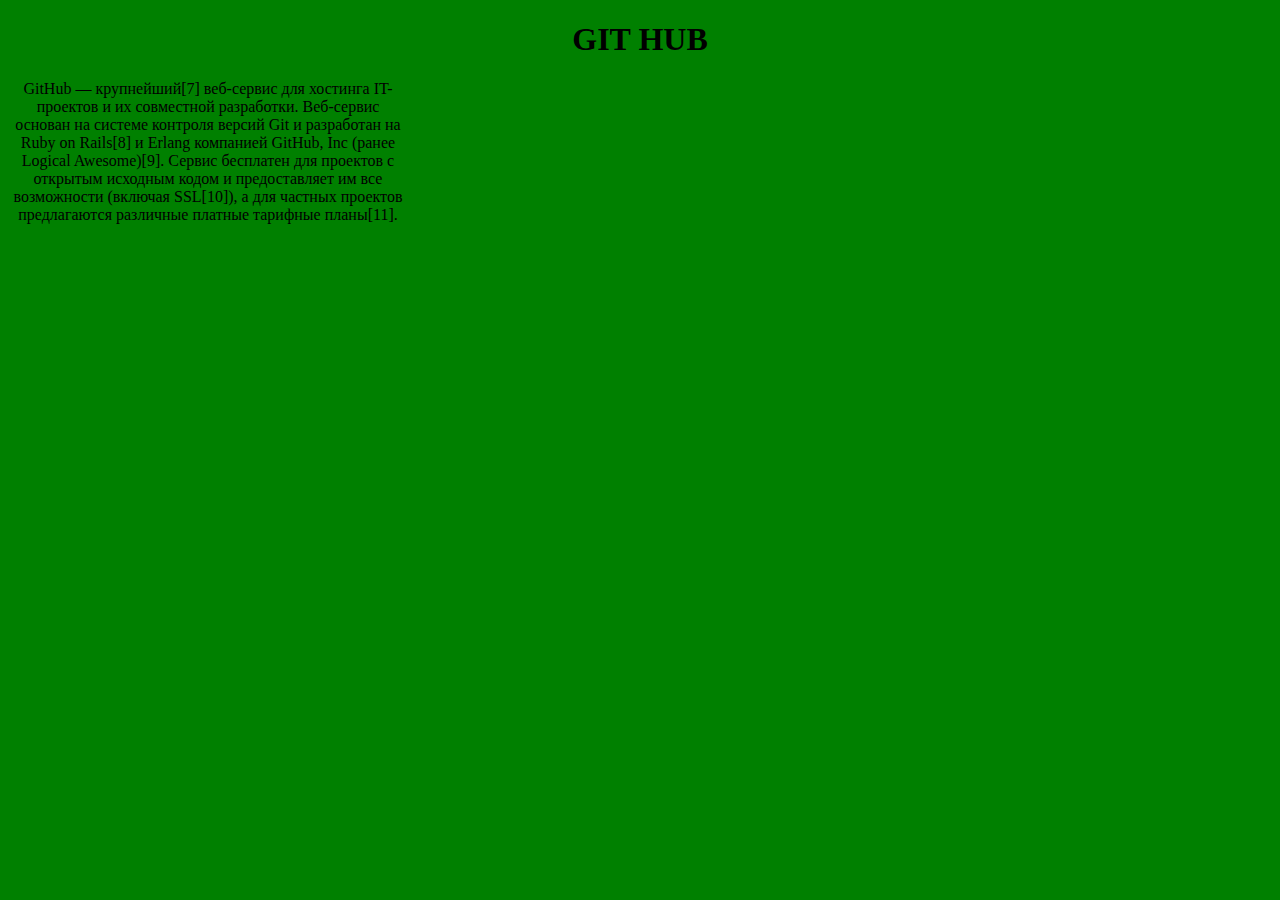
==== index.html @ 0beca1ba "Revert "Revert "write H1""" ====
<!DOCTYPE html>
<html lang="en">
<head>
	<meta charset="UTF-8">
	<title>github project</title>
	<link rel="stylesheet" type="text/css" href="style.css">

</head>
<body>

	<h1>GIT HUB</h1>
<div class="info">
	GitHub — крупнейший[7] веб-сервис для хостинга IT-проектов и их совместной разработки.

Веб-сервис основан на системе контроля версий Git и разработан на Ruby on Rails[8] и Erlang компанией GitHub, Inc (ранее Logical Awesome)[9]. Сервис бесплатен для проектов с открытым исходным кодом и предоставляет им все возможности (включая SSL[10]), а для частных проектов предлагаются различные платные тарифные планы[11].
</div>
	
</body>
</html>
---- style.css ----
body {
	text-align: center;
	background: green;
}

.info {
	justify-content: space-between;
	width: 400px;
	float: left;
	
}
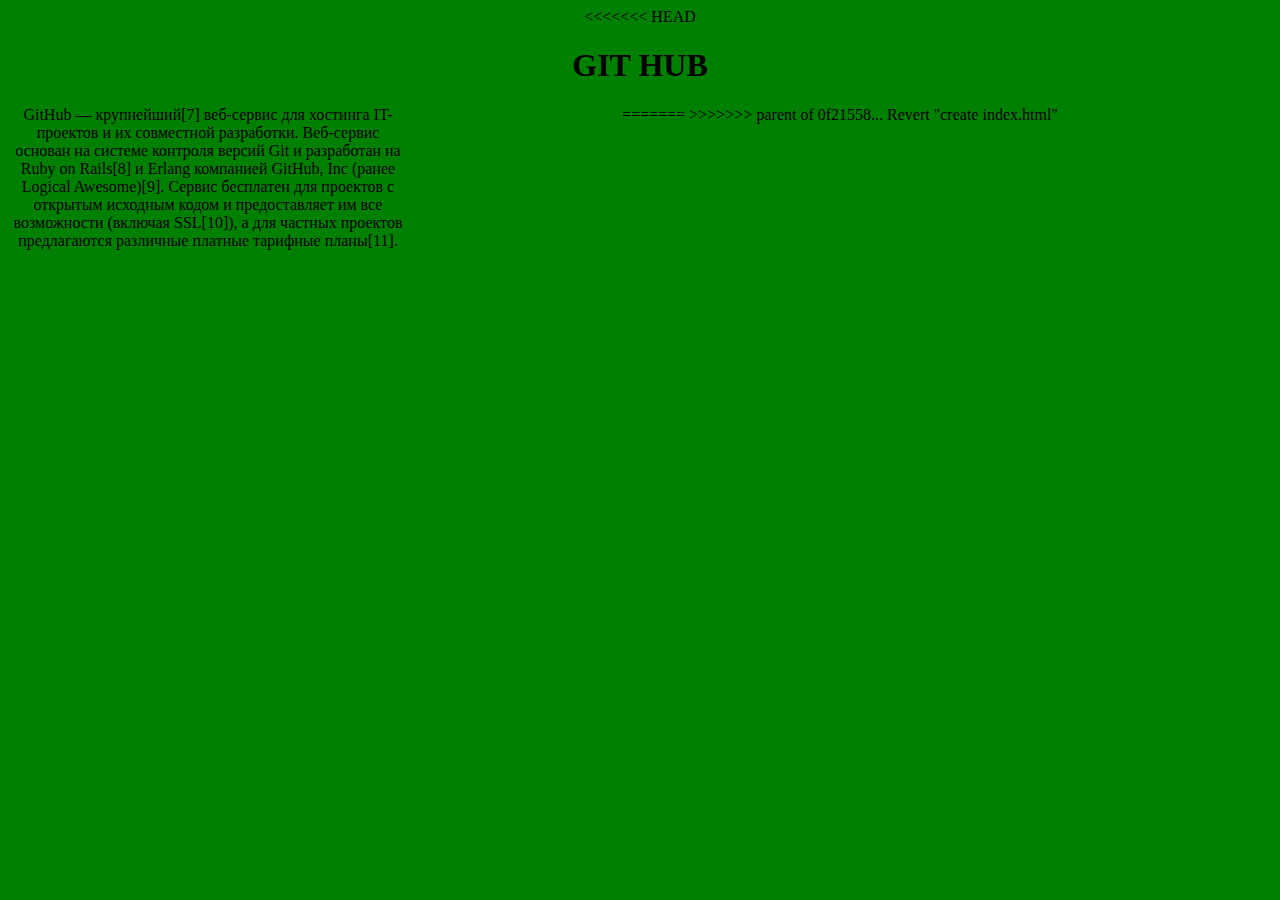
==== commit 552f3d88: "undo" ====
--- a/index.html
+++ b/index.html
@@ -7,6 +7,7 @@
 
 </head>
 <body>
+<<<<<<< HEAD
 
 	<h1>GIT HUB</h1>
 <div class="info">
@@ -14,6 +15,8 @@
 
 Веб-сервис основан на системе контроля версий Git и разработан на Ruby on Rails[8] и Erlang компанией GitHub, Inc (ранее Logical Awesome)[9]. Сервис бесплатен для проектов с открытым исходным кодом и предоставляет им все возможности (включая SSL[10]), а для частных проектов предлагаются различные платные тарифные планы[11].
 </div>
+=======
+>>>>>>> parent of 0f21558... Revert "create index.html"
 	
 </body>
 </html>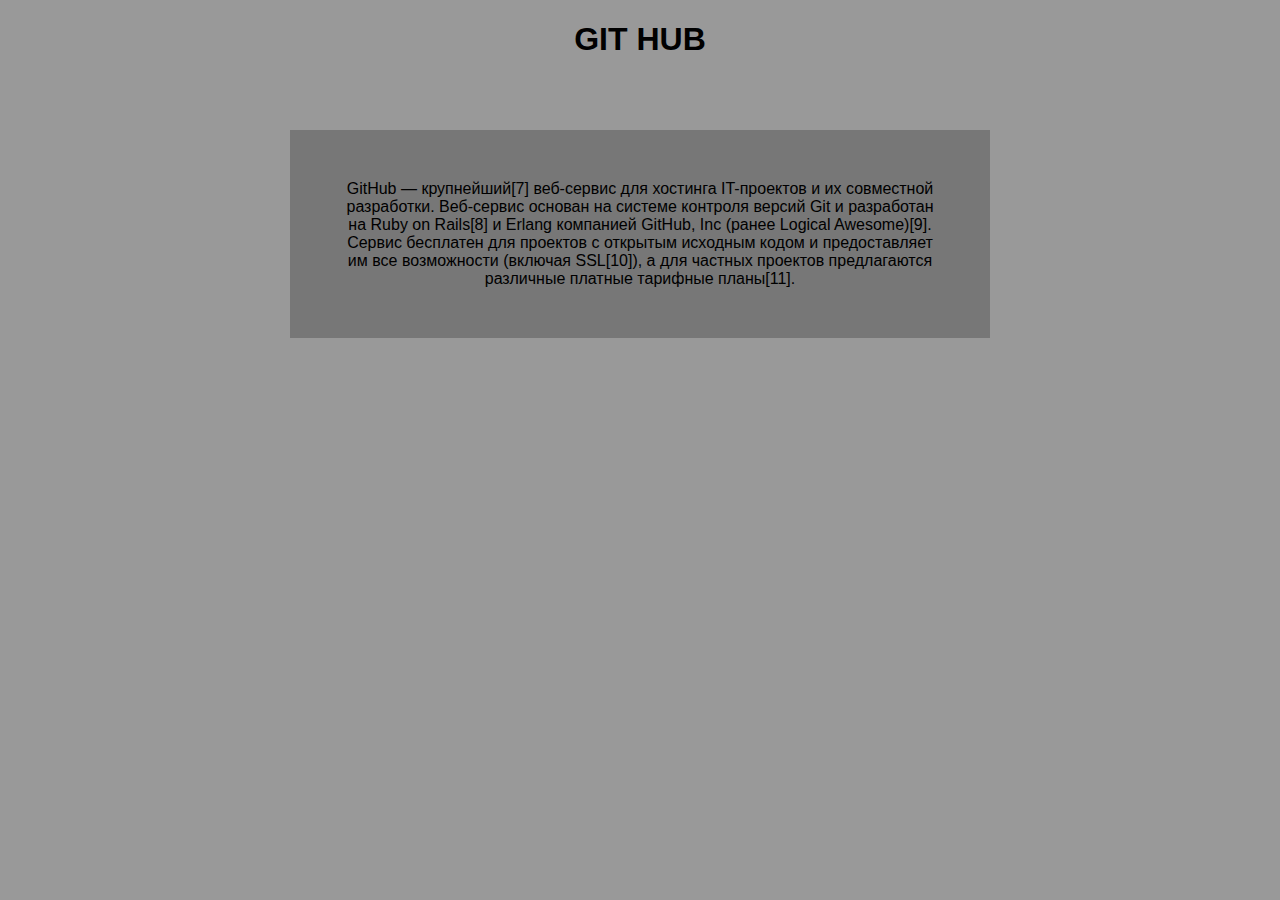
==== commit 1cf46b17: "block text backround" ====
--- a/index.html
+++ b/index.html
@@ -7,7 +7,7 @@
 
 </head>
 <body>
-<<<<<<< HEAD
+
 
 	<h1>GIT HUB</h1>
 <div class="info">
@@ -15,8 +15,7 @@
 
 Веб-сервис основан на системе контроля версий Git и разработан на Ruby on Rails[8] и Erlang компанией GitHub, Inc (ранее Logical Awesome)[9]. Сервис бесплатен для проектов с открытым исходным кодом и предоставляет им все возможности (включая SSL[10]), а для частных проектов предлагаются различные платные тарифные планы[11].
 </div>
-=======
->>>>>>> parent of 0f21558... Revert "create index.html"
+
 	
 </body>
 </html>--- a/style.css
+++ b/style.css
@@ -1,11 +1,13 @@
 body {
 	text-align: center;
-	background: green;
+	background: #999;
+	font-family: helvetica;
 }
 
 .info {
-	justify-content: space-between;
-	width: 400px;
-	float: left;
-	
+	background: #777;
+	width:600px;
+	display: inline-block;
+	margin: 50px;
+	padding: 50px;
 }
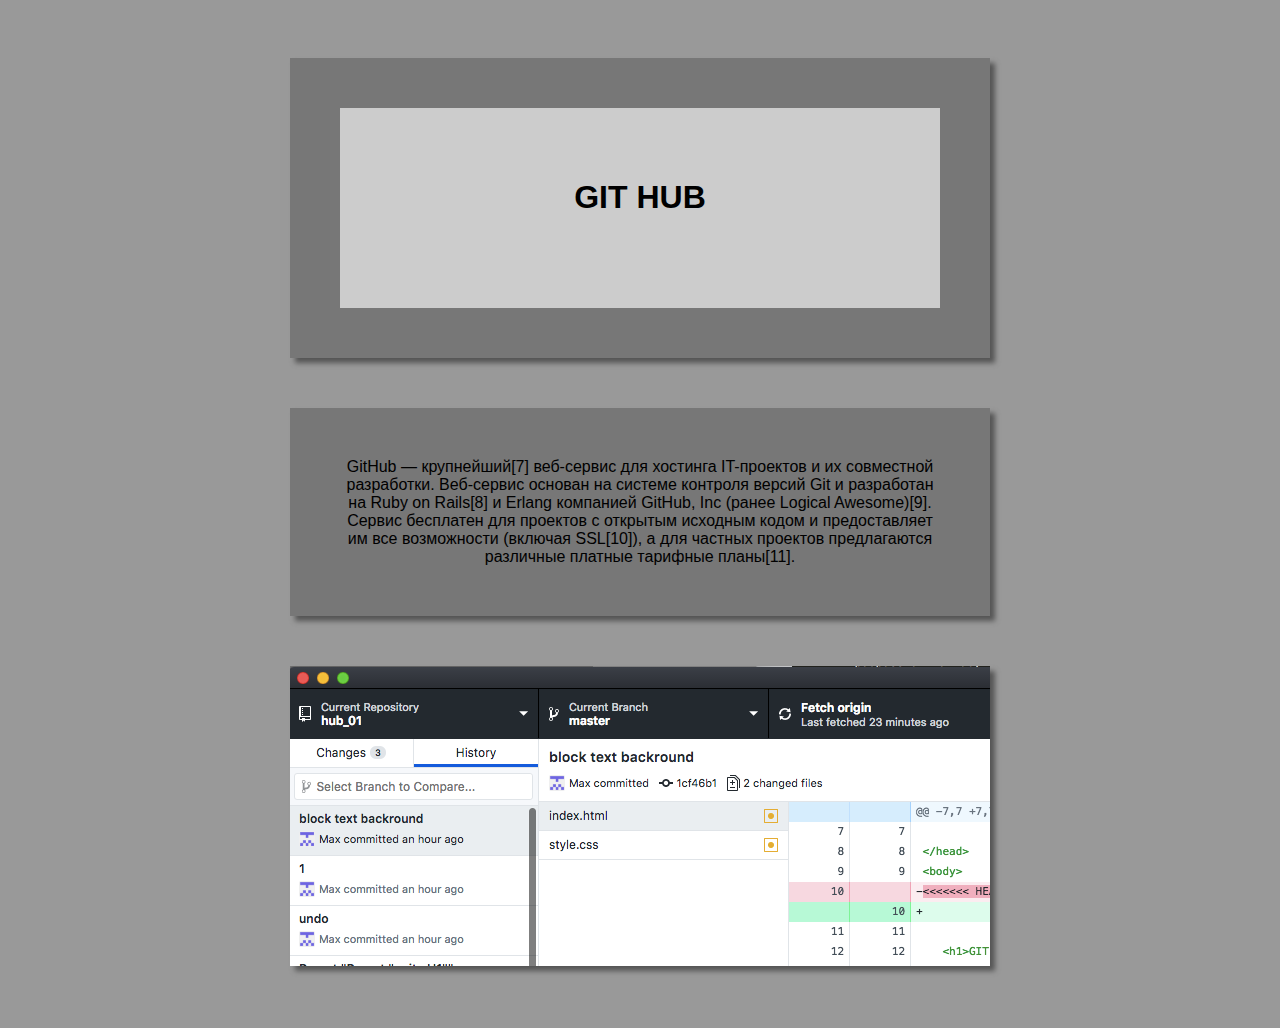
==== commit 61a68274: "create 3 div, pic, shadows" ====
--- a/index.html
+++ b/index.html
@@ -9,11 +9,18 @@
 <body>
 
 
-	<h1>GIT HUB</h1>
+	<div class="h">
+		<div class="inner"><h1>GIT HUB</h1></div>
+	</div>
 <div class="info">
+	
 	GitHub — крупнейший[7] веб-сервис для хостинга IT-проектов и их совместной разработки.
 
 Веб-сервис основан на системе контроля версий Git и разработан на Ruby on Rails[8] и Erlang компанией GitHub, Inc (ранее Logical Awesome)[9]. Сервис бесплатен для проектов с открытым исходным кодом и предоставляет им все возможности (включая SSL[10]), а для частных проектов предлагаются различные платные тарифные планы[11].
+</div>
+<div class="picture">
+	<img src="pictures/Screen Shot 2018-09-13 at 16.16.43.png">
+	
 </div>
 
 	
--- a/style.css
+++ b/style.css
@@ -8,6 +8,34 @@
 	background: #777;
 	width:600px;
 	display: inline-block;
+	margin: auto;
+	padding: 50px;
+	box-shadow: 5px 5px 5px #555;
+}
+.h {
+	background: #777;
+	width:600px;
 	margin: 50px;
+	display: inline-block;
 	padding: 50px;
+	box-shadow: 5px 5px 5px #555;
 }
+.inner {
+	background: #ccc;
+	height: 100px;
+	position: relative;
+	padding: 50px;
+	
+
+
+}
+.picture {
+	position: reletive;
+	display: inline-block;
+	width: 700px;
+	height: 300px;
+	margin: 50px;
+	overflow: scroll;
+	box-shadow: 5px 5px 5px #555;
+
+}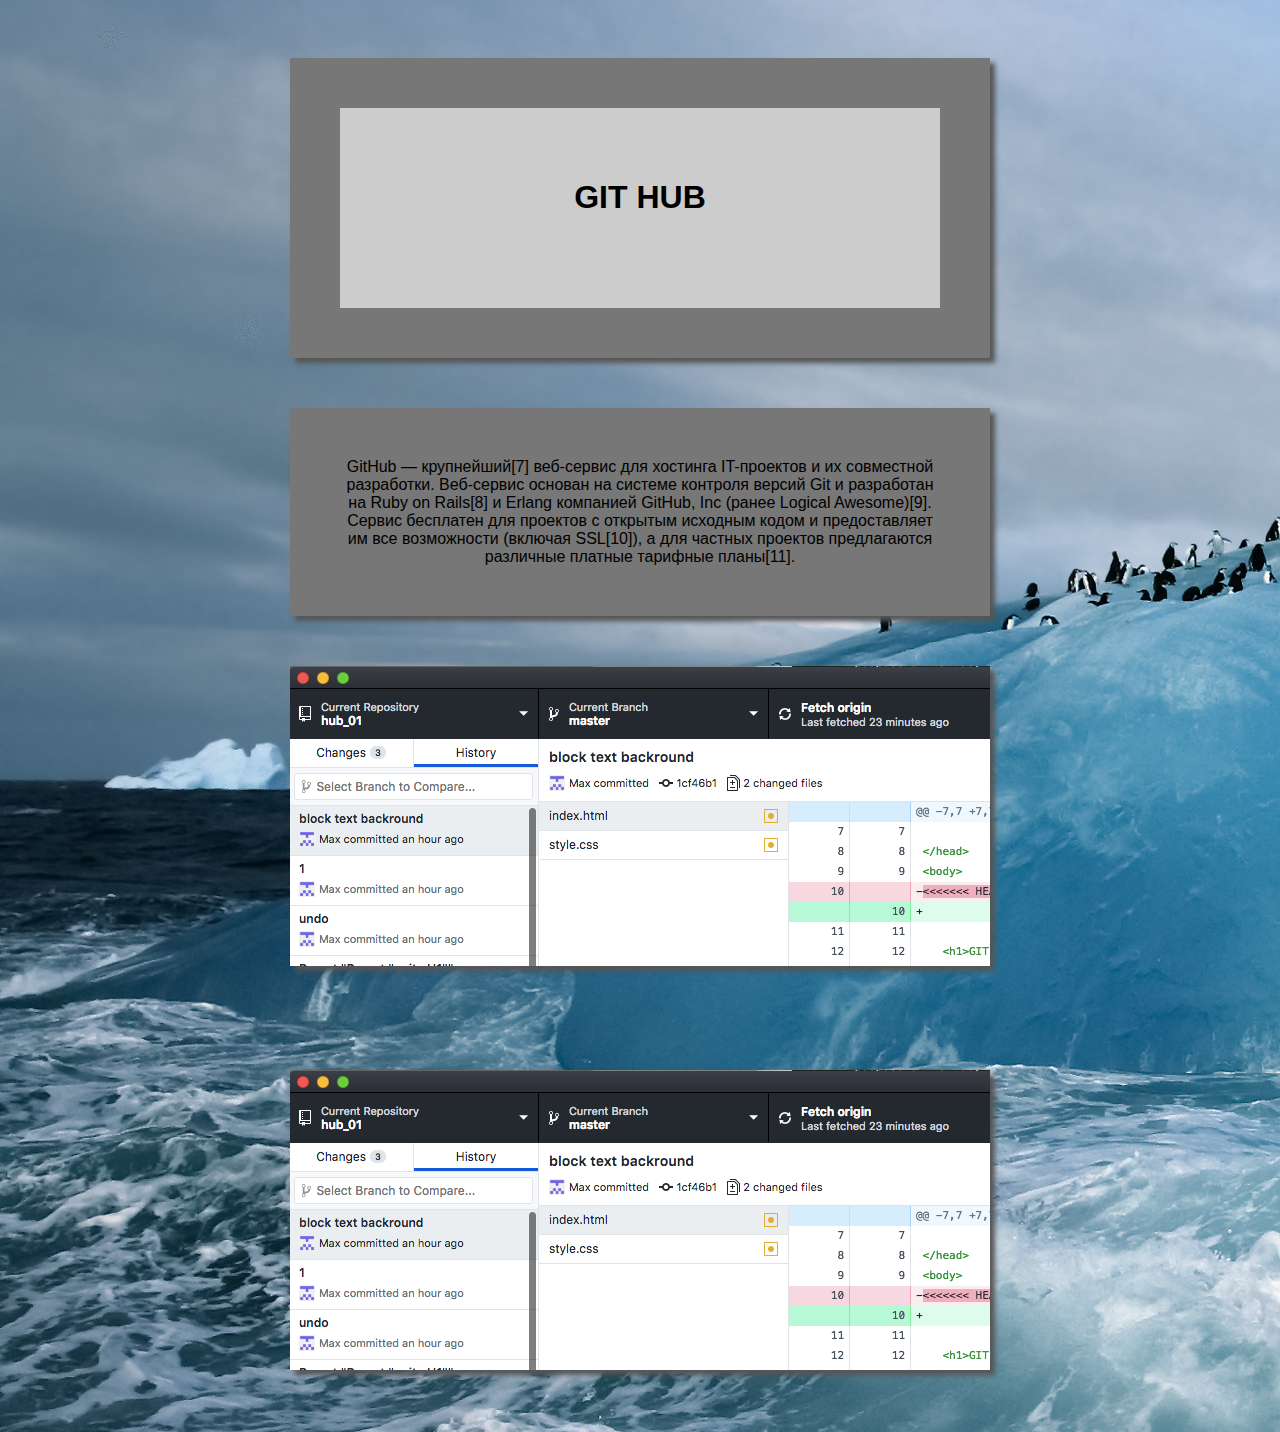
==== commit b80cd95f: "change index.html" ====
--- a/index.html
+++ b/index.html
@@ -22,6 +22,10 @@
 	<img src="pictures/Screen Shot 2018-09-13 at 16.16.43.png">
 	
 </div>
+<div class="picture">
+	<img src="pictures/Screen Shot 2018-09-13 at 16.16.43.png">
+	
+</div>
 
 	
 </body>
--- a/style.css
+++ b/style.css
@@ -2,9 +2,13 @@
 	text-align: center;
 	background: #999;
 	font-family: helvetica;
+	background-image: url("pictures/NatGeo16.jpg")
+}
+div{
 }
 
 .info {
+	
 	background: #777;
 	width:600px;
 	display: inline-block;
@@ -15,12 +19,13 @@
 .h {
 	background: #777;
 	width:600px;
-	margin: 50px;
+	margin: 50px auto;
 	display: inline-block;
 	padding: 50px;
 	box-shadow: 5px 5px 5px #555;
 }
 .inner {
+	
 	background: #ccc;
 	height: 100px;
 	position: relative;
@@ -30,7 +35,7 @@
 
 }
 .picture {
-	position: reletive;
+	
 	display: inline-block;
 	width: 700px;
 	height: 300px;
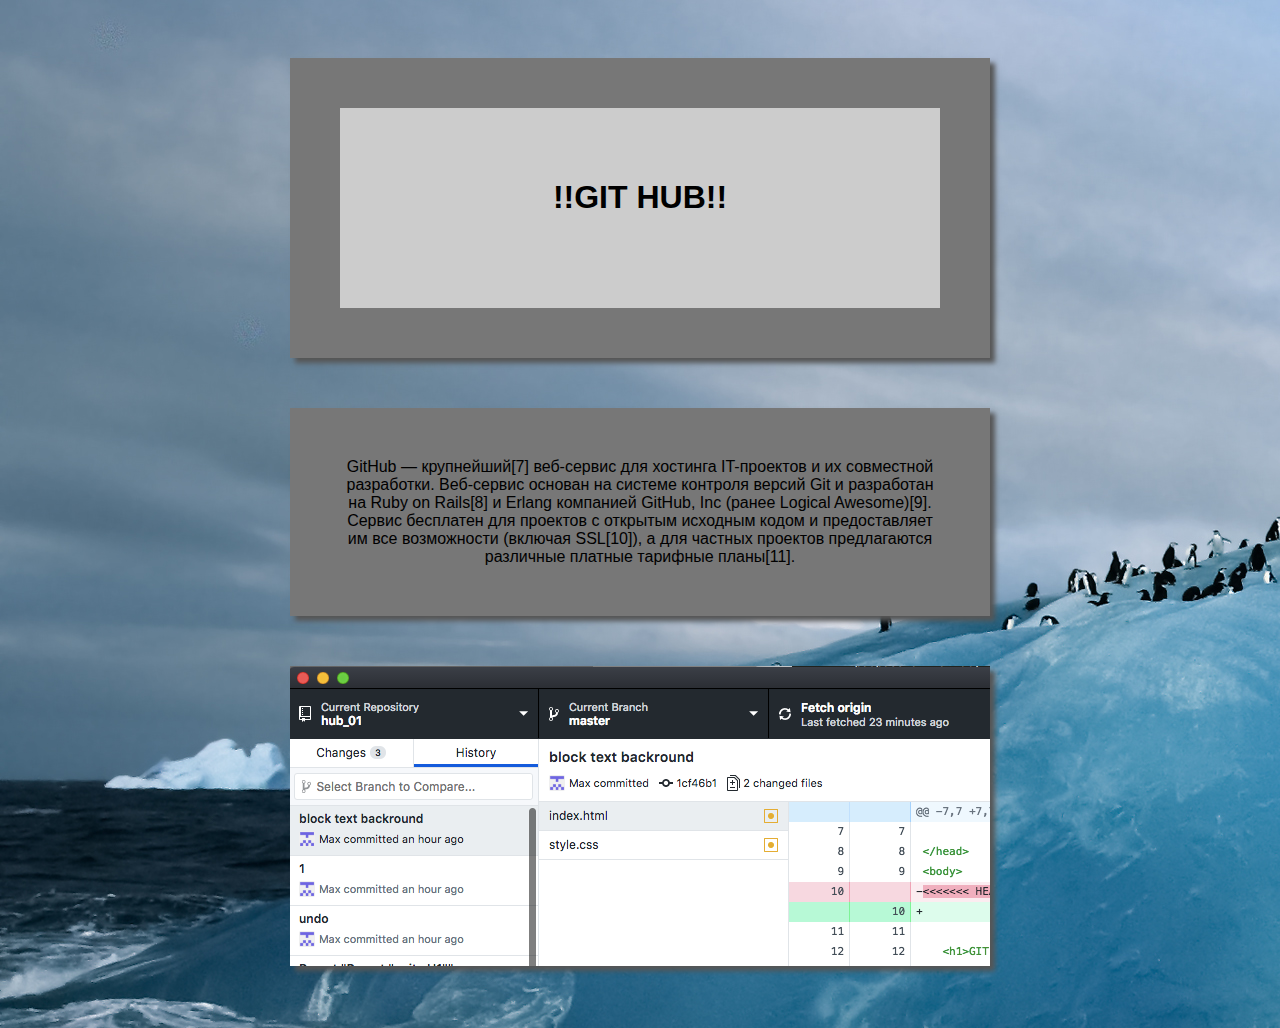
==== commit e6c03929: "color git" ====
--- a/index.html
+++ b/index.html
@@ -2,7 +2,7 @@
 <html lang="en">
 <head>
 	<meta charset="UTF-8">
-	<title>github project</title>
+	<title>github</title>
 	<link rel="stylesheet" type="text/css" href="style.css">
 
 </head>
@@ -10,23 +10,19 @@
 
 
 	<div class="h">
-		<div class="inner"><h1>GIT HUB</h1></div>
+		<div class="inner"><h1>!!GIT HUB!!</h1></div>
 	</div>
 <div class="info">
-	
+
 	GitHub — крупнейший[7] веб-сервис для хостинга IT-проектов и их совместной разработки.
 
 Веб-сервис основан на системе контроля версий Git и разработан на Ruby on Rails[8] и Erlang компанией GitHub, Inc (ранее Logical Awesome)[9]. Сервис бесплатен для проектов с открытым исходным кодом и предоставляет им все возможности (включая SSL[10]), а для частных проектов предлагаются различные платные тарифные планы[11].
 </div>
 <div class="picture">
 	<img src="pictures/Screen Shot 2018-09-13 at 16.16.43.png">
-	
-</div>
-<div class="picture">
-	<img src="pictures/Screen Shot 2018-09-13 at 16.16.43.png">
-	
-</div>
 
-	
+
+
+
 </body>
-</html>+</html>
--- a/style.css
+++ b/style.css
@@ -8,7 +8,7 @@
 }
 
 .info {
-	
+
 	background: #777;
 	width:600px;
 	display: inline-block;
@@ -25,17 +25,17 @@
 	box-shadow: 5px 5px 5px #555;
 }
 .inner {
-	
+
 	background: #ccc;
 	height: 100px;
 	position: relative;
 	padding: 50px;
-	
+
 
 
 }
 .picture {
-	
+
 	display: inline-block;
 	width: 700px;
 	height: 300px;
@@ -43,4 +43,4 @@
 	overflow: scroll;
 	box-shadow: 5px 5px 5px #555;
 
-}+}
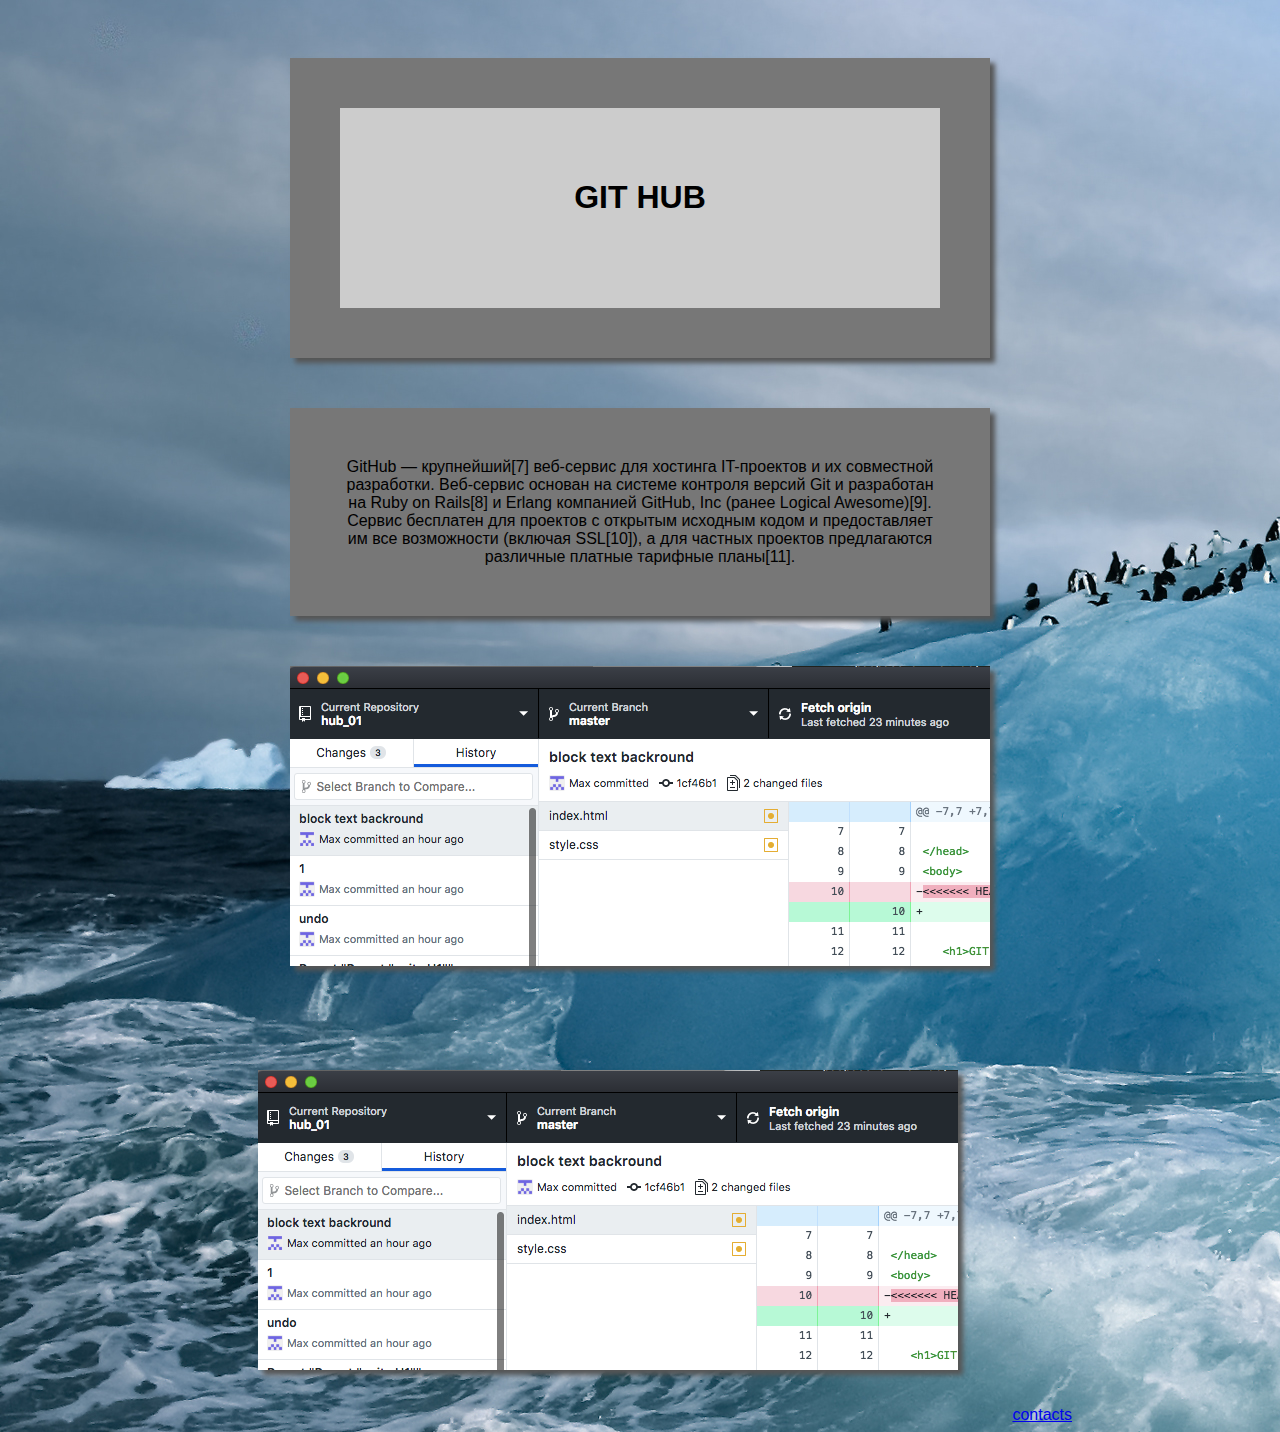
==== commit 7600e732: "name-tel-mail" ====
--- a/index.html
+++ b/index.html
@@ -2,7 +2,7 @@
 <html lang="en">
 <head>
 	<meta charset="UTF-8">
-	<title>github</title>
+	<title>github project</title>
 	<link rel="stylesheet" type="text/css" href="style.css">
 
 </head>
@@ -10,7 +10,7 @@
 
 
 	<div class="h">
-		<div class="inner"><h1>!!GIT HUB!!</h1></div>
+		<div class="inner"><h1>GIT HUB</h1></div>
 	</div>
 <div class="info">
 
@@ -21,8 +21,12 @@
 <div class="picture">
 	<img src="pictures/Screen Shot 2018-09-13 at 16.16.43.png">
 
+</div>
+<div class="picture">
+	<img src="pictures/Screen Shot 2018-09-13 at 16.16.43.png">
 
+</div>
 
-
+<a href="./contacts.html" target="_blank"> contacts</a>
 </body>
 </html>
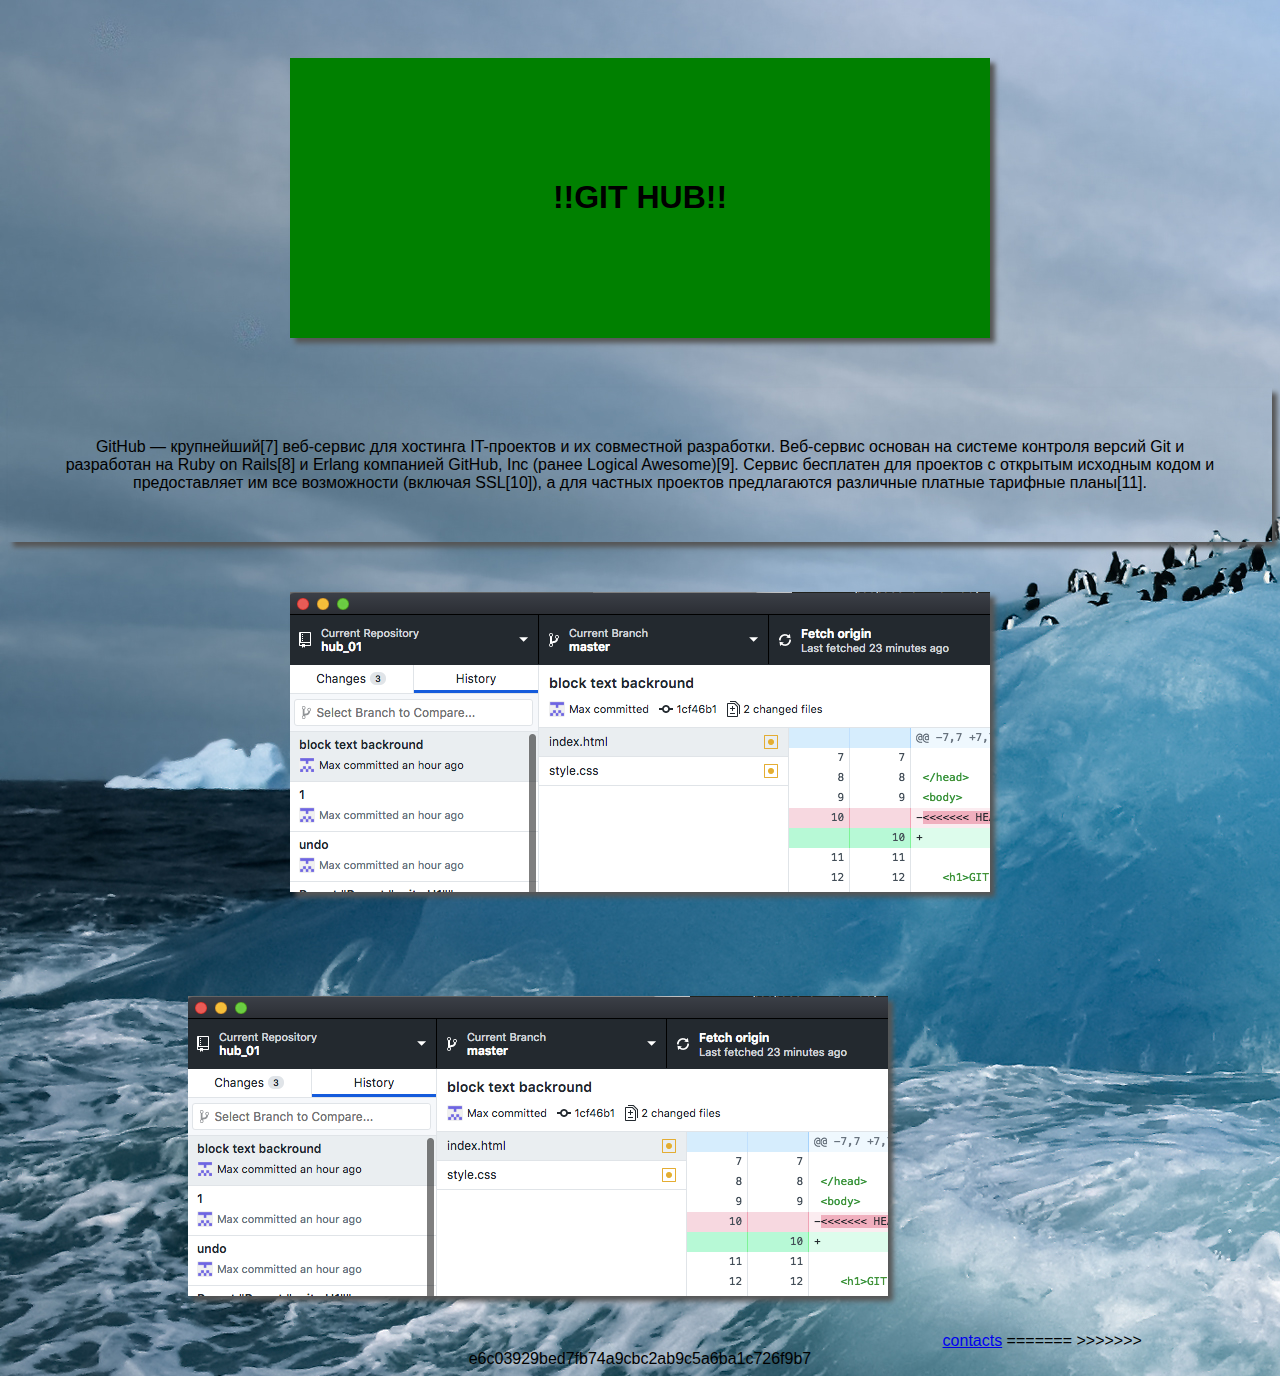
==== commit c055a5b2: "commit+masternew" ====
--- a/index.html
+++ b/index.html
@@ -2,7 +2,7 @@
 <html lang="en">
 <head>
 	<meta charset="UTF-8">
-	<title>github project</title>
+	<title>github</title>
 	<link rel="stylesheet" type="text/css" href="style.css">
 
 </head>
@@ -10,7 +10,7 @@
 
 
 	<div class="h">
-		<div class="inner"><h1>GIT HUB</h1></div>
+		<div class="inner"><h1>!!GIT HUB!!</h1></div>
 	</div>
 <div class="info">
 
@@ -20,6 +20,7 @@
 </div>
 <div class="picture">
 	<img src="pictures/Screen Shot 2018-09-13 at 16.16.43.png">
+<<<<<<< HEAD
 
 </div>
 <div class="picture">
@@ -28,5 +29,11 @@
 </div>
 
 <a href="./contacts.html" target="_blank"> contacts</a>
+=======
+
+
+
+
+>>>>>>> e6c03929bed7fb74a9cbc2ab9c5a6ba1c726f9b7
 </body>
 </html>
--- a/style.css
+++ b/style.css
@@ -9,7 +9,11 @@
 
 .info {
 
+<<<<<<< HEAD
+	background: pink;
+=======
 	background: #777;
+>>>>>>> e6c03929bed7fb74a9cbc2ab9c5a6ba1c726f9b7
 	width:600px;
 	display: inline-block;
 	margin: auto;
@@ -17,7 +21,7 @@
 	box-shadow: 5px 5px 5px #555;
 }
 .h {
-	background: #777;
+	background: green;
 	width:600px;
 	margin: 50px auto;
 	display: inline-block;
@@ -26,7 +30,11 @@
 }
 .inner {
 
+<<<<<<< HEAD
+	background: red;
+=======
 	background: #ccc;
+>>>>>>> e6c03929bed7fb74a9cbc2ab9c5a6ba1c726f9b7
 	height: 100px;
 	position: relative;
 	padding: 50px;
